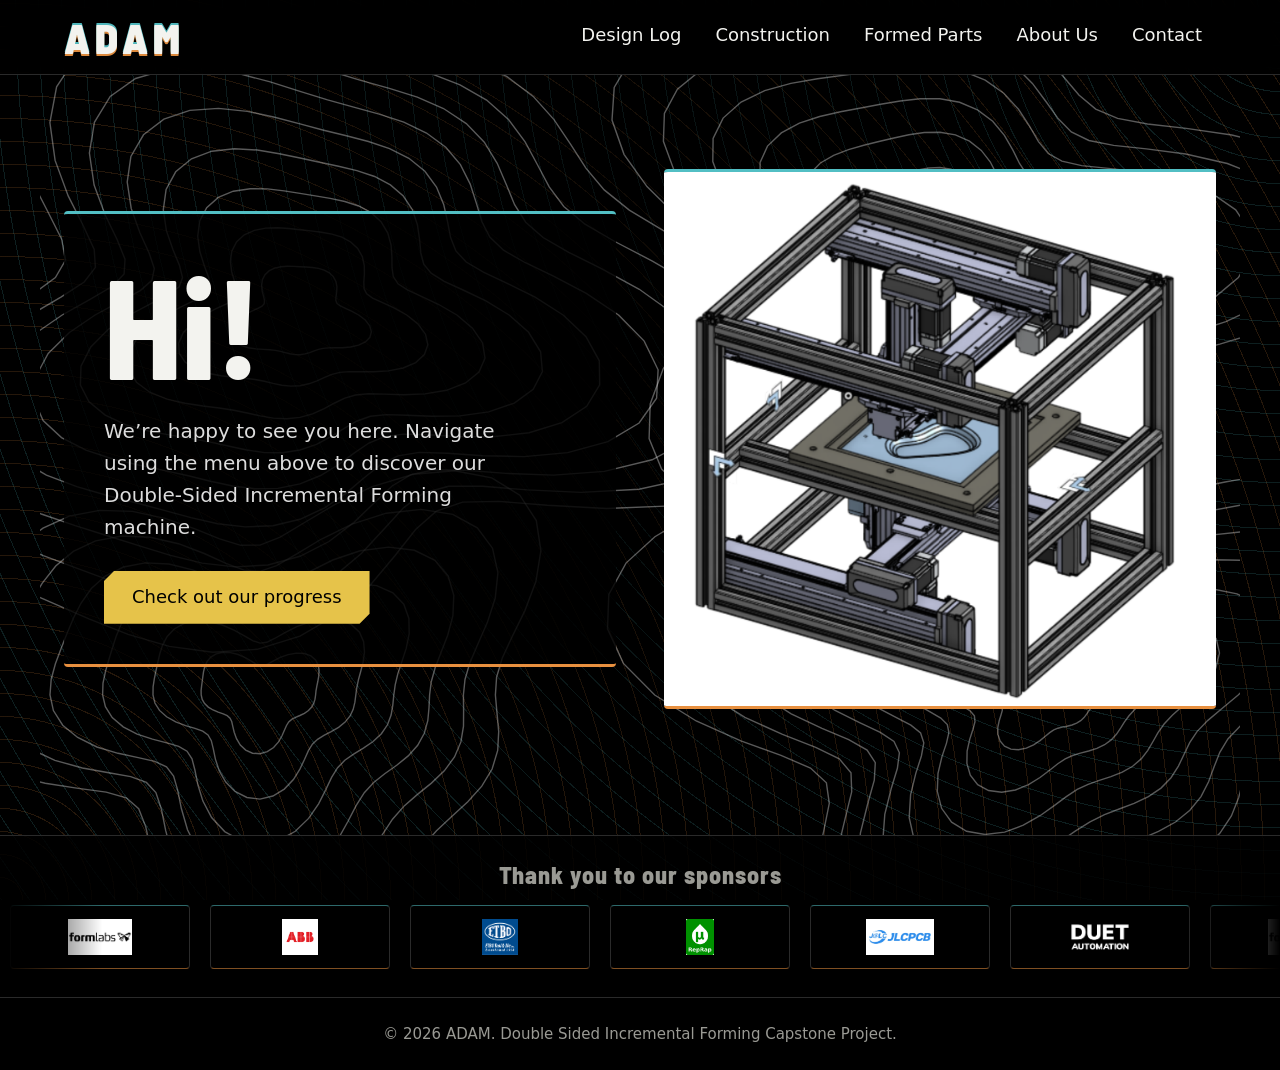
==== index.html @ c86e8278 "update" ====
<!DOCTYPE html>
<html lang="en">
<head>
<meta charset="utf-8">
<meta name="viewport" content="width=device-width, initial-scale=1, viewport-fit=cover">
<title>ADAM</title>
<link rel="preconnect" href="https://fonts.googleapis.com">
<link href="https://fonts.googleapis.com/css2?family=Barlow:wght@400;500&family=Barlow+Semi+Condensed:wght@600;700;800&display=swap" rel="stylesheet">
<link rel="stylesheet" href="css/style.css">
</head>
<body>
<header id="site-header"></header>
<main>
<section class="wrap home">
  <svg id="topo" aria-hidden="true" preserveAspectRatio="xMidYMid slice" viewBox="0 0 1200 800"></svg>
  <div class="hello">
    <h1>Hi!</h1>
    <p>We’re happy to see you here. Navigate using the menu above to discover our Double-Sided Incremental Forming machine.</p>
    <a class="btn" href="project.html">Check out our progress</a>
  </div>
  <div class="shot"><img src="images/machine.png" alt="Labeled diagram of the ADAM machine showing the X, Y and Z axes, toolhead, workpiece, material fixture and base"></div>
</section>
</main>
<div class="sponsors" id="sponsors"></div>
<footer id="site-footer"></footer>
<script src="js/data.js"></script>
<script src="js/main.js"></script>
</body>
</html>
---- css/style.css ----
/* ADAM site styles.
   Theme: double-sided incremental forming (DSIF). Two tools press a metal sheet
   from opposite sides, so the site uses two colors in pairs: teal for the tool
   above the sheet and orange for the tool below it. */
:root{
  --bg:#000; --ink:#f3f3ef; --mute:#9a9a94; --line:#2a2a2a;
  --z:#c47ad8; --y:#86cf6f; --tool:#e6c34a; --fix:#52bfc4; --x:#e8903f; --base:#c0463f; --work:#f3f3ef;
  --teal-rgb:82,191,196; --orange-rgb:232,144,63;
  --step:22px;                       /* spacing of the background rings (the tool's step-down) */
  --font-head:'Big Shoulders Display','Barlow Semi Condensed',Impact,sans-serif;
  --font-body:'IBM Plex Sans',system-ui,sans-serif;
  color-scheme:dark;
}
*{box-sizing:border-box}
html{scroll-behavior:smooth}

/* Background: rings from the top-right corner (teal tool) and the bottom-left
   corner (orange tool). Where they cross, they interfere like a formed sheet. */
body{margin:0;color:var(--ink);font:400 18px/1.6 var(--font-body);display:flex;flex-direction:column;min-height:100vh;
  background-color:var(--bg);
  background-image:
    radial-gradient(ellipse at 50% 40%,rgba(0,0,0,.8) 0,rgba(0,0,0,0) 65%),
    repeating-radial-gradient(circle at 100% 0,transparent 0 var(--step),rgba(var(--teal-rgb),.16) var(--step) calc(var(--step) + 1px)),
    repeating-radial-gradient(circle at 0 100%,transparent 0 var(--step),rgba(var(--orange-rgb),.16) var(--step) calc(var(--step) + 1px));
  background-attachment:fixed}
main{flex:1}
h1,h2,h3{font-family:var(--font-head);font-weight:800;line-height:1;margin:0}
a{color:inherit}
:focus-visible{outline:2px solid var(--tool);outline-offset:3px}

/* Header */
header{position:sticky;top:0;z-index:10;padding-top:env(safe-area-inset-top,0px);background:rgba(0,0,0,.88);backdrop-filter:blur(8px);border-bottom:1px solid var(--line)}
nav{max-width:1200px;margin:auto;padding:12px 24px;display:flex;align-items:center;justify-content:space-between;gap:16px}
.logo{font:900 42px var(--font-head);letter-spacing:.12em;text-decoration:none;
  text-shadow:0 -2px 0 rgba(var(--teal-rgb),.95),0 2px 0 rgba(var(--orange-rgb),.95)}
nav ul{display:flex;gap:6px;list-style:none;margin:0;padding:0;flex-wrap:wrap}
nav a.l{display:block;padding:6px 14px;text-decoration:none;border-bottom:3px solid transparent;transition:border-color .2s}
nav a.l:hover,nav a.l.on{border-color:var(--c)}

/* Layout */
.wrap{position:relative;max-width:1200px;margin:auto;padding:80px 24px}
h1.page{font-size:clamp(56px,8vw,104px);margin-bottom:20px;letter-spacing:.02em}
h1.page::after{content:"";display:block;width:96px;height:10px;margin-top:18px;border-top:3px solid var(--fix);border-bottom:3px solid var(--x)}
.lede{color:var(--mute);max-width:56ch;margin:0 0 48px}

/* Home */
.home{min-height:calc(100vh - 140px);display:grid;grid-template-columns:1fr 1fr;gap:48px;align-items:center;padding-top:48px}
#topo{position:absolute;inset:0;width:100%;height:100%;z-index:-1;pointer-events:none}
#topo path{fill:none;stroke:#fff;stroke-width:1.4;stroke-opacity:.35;stroke-dasharray:1;stroke-dashoffset:1;animation:draw 3.2s ease-out forwards}
@keyframes draw{to{stroke-dashoffset:0}}
.hello,.shot{border-top:3px solid var(--fix);border-bottom:3px solid var(--x);border-radius:4px}
.hello{background:rgba(0,0,0,.82);padding:40px}
.hello h1{font-size:clamp(88px,11vw,150px)}
.hello p{max-width:34ch;color:#ddd;margin:20px 0 28px;font-size:20px}
.btn{display:inline-block;background:var(--tool);color:#000;font-weight:500;padding:12px 28px;text-decoration:none;
  clip-path:polygon(10px 0,100% 0,100% calc(100% - 10px),calc(100% - 10px) 100%,0 100%,0 10px)}
.btn:hover{background:#fff}
.shot{background:#fff;overflow:hidden}
.shot img{display:block;width:100%;height:auto}

/* Project */
.parts{display:grid;grid-template-columns:minmax(0,1fr) minmax(0,1.2fr);gap:40px;align-items:start}
.plist{display:flex;flex-direction:column;border-top:1px solid var(--line)}
.plist button{all:unset;cursor:pointer;display:flex;align-items:center;gap:14px;padding:14px 4px;border-bottom:1px solid var(--line);font:800 28px var(--font-head);letter-spacing:.02em;transition:padding .2s}
.plist button:hover,.plist button[aria-selected=true]{padding-left:16px}
.plist button:focus-visible{outline:2px solid var(--tool)}
.plist button::before{content:"";width:14px;height:14px;border-radius:50%;background:var(--c)}
.plist button[aria-selected=true]{color:var(--c)}
.pdetail{border-left:4px solid var(--c);padding:8px 0 8px 28px;min-height:260px;background:rgba(0,0,0,.6)}
.pdetail h3{font-size:56px;color:var(--c);margin-bottom:12px}
.pdetail p{margin:0 0 16px;max-width:52ch}
.pdetail small{color:var(--mute)}

/* Design log: entries alternate teal and orange, like the two tools */
.log{list-style:none;margin:0;padding:0 0 0 28px;border-left:2px solid var(--line)}
.log li{--c:var(--fix);position:relative;padding:0 0 44px 32px}
.log li:nth-child(even){--c:var(--x)}
.log li::before{content:"";position:absolute;left:-39px;top:8px;width:16px;height:16px;border-radius:50%;background:#000;border:3px solid var(--c)}
.log time{color:var(--c);font-weight:500}
.log h3{font-size:38px;margin:2px 0 8px}
.log p{margin:0;max-width:60ch;color:#ccc}

/* About */
.team{display:grid;grid-template-columns:repeat(auto-fit,minmax(200px,1fr));gap:32px}
.person .ph{aspect-ratio:1;border-radius:50%;border:2px solid var(--c);display:grid;place-items:center;font:900 72px var(--font-head);color:var(--c);margin-bottom:16px;max-width:180px;overflow:hidden;background:rgba(0,0,0,.6)}
.person .ph img{width:100%;height:100%;object-fit:cover}
.person h3{font-size:34px}
.person p{margin:4px 0 0;color:var(--mute)}

/* Contact */
.mail{display:inline-block;font:900 clamp(34px,7vw,80px) var(--font-head);text-decoration:none;border-bottom:3px solid var(--fix);box-shadow:0 3px 0 var(--x)}
.mail:hover{color:var(--tool)}

/* Sponsor banner: scrolls sideways, pauses on hover/focus */
.sponsors{border-top:1px solid var(--line);padding:24px 0 28px;background:rgba(0,0,0,.85)}
.sponsors h2{font:800 24px var(--font-head);letter-spacing:.04em;color:var(--mute);text-align:center;margin-bottom:16px}
.marquee{overflow:hidden;-webkit-mask-image:linear-gradient(90deg,transparent,#000 8%,#000 92%,transparent);mask-image:linear-gradient(90deg,transparent,#000 8%,#000 92%,transparent)}
.track{display:flex;width:max-content;gap:20px;list-style:none;margin:0;padding:0 10px;animation:scroll var(--dur,30s) linear infinite}
.marquee:hover .track,.marquee:focus-within .track{animation-play-state:paused}
@keyframes scroll{to{transform:translateX(calc(-50% - 10px))}}
.track a{display:flex;align-items:center;justify-content:center;min-width:180px;height:64px;padding:0 24px;border:1px solid var(--line);border-top-color:rgba(var(--teal-rgb),.55);border-bottom-color:rgba(var(--orange-rgb),.55);border-radius:4px;text-decoration:none;font:800 26px var(--font-head);letter-spacing:.04em;color:var(--ink);transition:border-color .2s}
.track a:hover{border-top-color:var(--fix);border-bottom-color:var(--x)}
.track img{max-height:36px;max-width:140px;display:block}

footer{border-top:1px solid var(--line);padding:24px;text-align:center;color:var(--mute);font-size:15px;background:rgba(0,0,0,.85)}

@media(max-width:820px){
  .home,.parts{grid-template-columns:1fr}
  .hello{padding:28px}
  nav{flex-direction:column}
  .wrap{padding:56px 20px}
}
@media(prefers-reduced-motion:reduce){
  html{scroll-behavior:auto}
  #topo path{animation:none;stroke-dashoffset:0}
  .track{animation:none;flex-wrap:wrap;justify-content:center;width:auto}
  .track .dup{display:none}
  .marquee{-webkit-mask-image:none;mask-image:none}
}
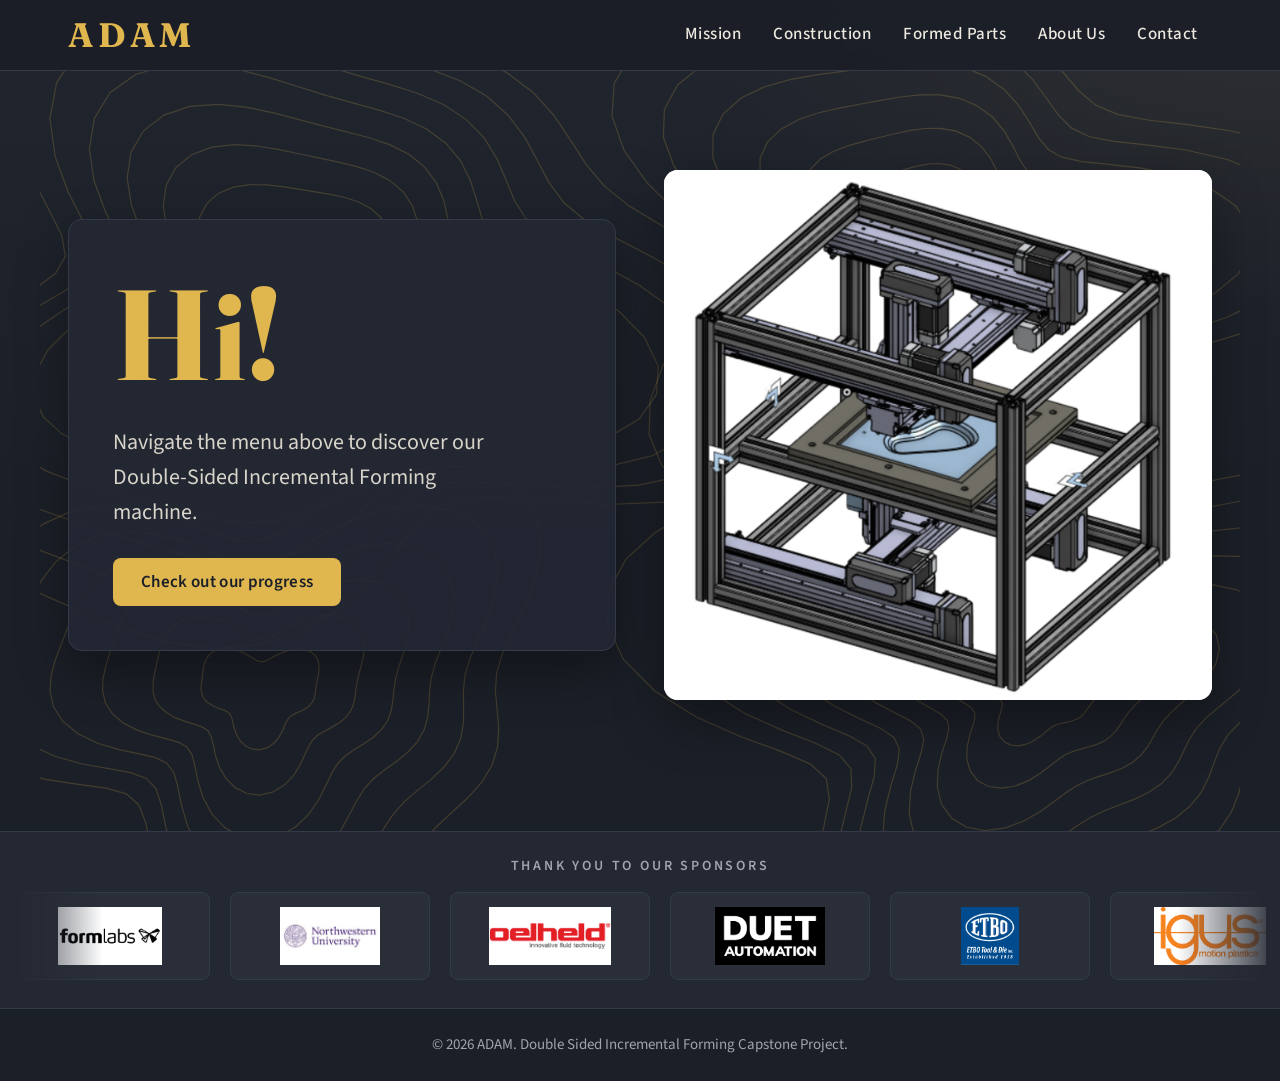
==== commit 11d816a1: "11/05 - Iterations to include content" ====
--- a/index.html
+++ b/index.html
@@ -5,8 +5,7 @@
 <meta name="viewport" content="width=device-width, initial-scale=1, viewport-fit=cover">
 <title>ADAM</title>
 <link rel="preconnect" href="https://fonts.googleapis.com">
-<link href="https://fonts.googleapis.com/css2?family=Barlow:wght@400;500&family=Barlow+Semi+Condensed:wght@600;700;800&display=swap" rel="stylesheet">
-<link rel="stylesheet" href="css/style.css">
+<link href="https://fonts.googleapis.com/css2?family=Fraunces:wght@500;600;700&family=Source+Sans+3:wght@400;500;600&display=swap" rel="stylesheet"><link rel="stylesheet" href="css/style.css">
 </head>
 <body>
 <header id="site-header"></header>
@@ -15,7 +14,7 @@
   <svg id="topo" aria-hidden="true" preserveAspectRatio="xMidYMid slice" viewBox="0 0 1200 800"></svg>
   <div class="hello">
     <h1>Hi!</h1>
-    <p>We’re happy to see you here. Navigate using the menu above to discover our Double-Sided Incremental Forming machine.</p>
+    <p>Navigate the menu above to discover our Double-Sided Incremental Forming machine.</p>
     <a class="btn" href="project.html">Check out our progress</a>
   </div>
   <div class="shot"><img src="images/machine.png" alt="Labeled diagram of the ADAM machine showing the X, Y and Z axes, toolhead, workpiece, material fixture and base"></div>
--- a/css/style.css
+++ b/css/style.css
@@ -1,114 +1,158 @@
-/* ADAM site styles.
-   Theme: double-sided incremental forming (DSIF). Two tools press a metal sheet
-   from opposite sides, so the site uses two colors in pairs: teal for the tool
-   above the sheet and orange for the tool below it. */
+/* ADAM site styles: dark slate theme.
+   A deep blue-grey (not black) with warm off-white text and a gold accent.
+   The accent colors keep their variable names, so data.js still works.
+   Fraunces gives headings a soft, classical touch; Source Sans 3 keeps body text clean. */
 :root{
-  --bg:#000; --ink:#f3f3ef; --mute:#9a9a94; --line:#2a2a2a;
-  --z:#c47ad8; --y:#86cf6f; --tool:#e6c34a; --fix:#52bfc4; --x:#e8903f; --base:#c0463f; --work:#f3f3ef;
-  --teal-rgb:82,191,196; --orange-rgb:232,144,63;
-  --step:22px;                       /* spacing of the background rings (the tool's step-down) */
-  --font-head:'Big Shoulders Display','Barlow Semi Condensed',Impact,sans-serif;
-  --font-body:'IBM Plex Sans',system-ui,sans-serif;
+  --bg:#1b1f27; --bg-rgb:27,31,39; --surface:#232833; --surface-rgb:35,40,51;
+  --ink:#ece8df; --mute:#a0a4ae; --line:#343a48;
+  --gold-rgb:224,182,79;
+  --z:#c08ad0; --y:#8fc276; --tool:#e0b64f; --fix:#6fa3e0; --x:#e08a5a; --base:#d9626b; --work:#ece8df;
+  --font-head:'Fraunces',Georgia,serif;
+  --font-body:'Source Sans 3',system-ui,sans-serif;
   color-scheme:dark;
 }
 *{box-sizing:border-box}
 html{scroll-behavior:smooth}
+::selection{background:rgba(var(--gold-rgb),.35)}
 
-/* Background: rings from the top-right corner (teal tool) and the bottom-left
-   corner (orange tool). Where they cross, they interfere like a formed sheet. */
-body{margin:0;color:var(--ink);font:400 18px/1.6 var(--font-body);display:flex;flex-direction:column;min-height:100vh;
+/* Background: slate with a soft warm glow in the top corner */
+body{margin:0;color:var(--ink);font:400 19px/1.6 var(--font-body);display:flex;flex-direction:column;min-height:100vh;
   background-color:var(--bg);
   background-image:
-    radial-gradient(ellipse at 50% 40%,rgba(0,0,0,.8) 0,rgba(0,0,0,0) 65%),
-    repeating-radial-gradient(circle at 100% 0,transparent 0 var(--step),rgba(var(--teal-rgb),.16) var(--step) calc(var(--step) + 1px)),
-    repeating-radial-gradient(circle at 0 100%,transparent 0 var(--step),rgba(var(--orange-rgb),.16) var(--step) calc(var(--step) + 1px));
+    radial-gradient(ellipse 70% 50% at 100% 0,rgba(var(--gold-rgb),.07),transparent 70%),
+    linear-gradient(180deg,#20252e 0,var(--bg) 60%);
   background-attachment:fixed}
 main{flex:1}
-h1,h2,h3{font-family:var(--font-head);font-weight:800;line-height:1;margin:0}
+h1,h2,h3{font-family:var(--font-head);font-weight:600;line-height:1.1;margin:0}
 a{color:inherit}
 :focus-visible{outline:2px solid var(--tool);outline-offset:3px}
 
 /* Header */
-header{position:sticky;top:0;z-index:10;padding-top:env(safe-area-inset-top,0px);background:rgba(0,0,0,.88);backdrop-filter:blur(8px);border-bottom:1px solid var(--line)}
-nav{max-width:1200px;margin:auto;padding:12px 24px;display:flex;align-items:center;justify-content:space-between;gap:16px}
-.logo{font:900 42px var(--font-head);letter-spacing:.12em;text-decoration:none;
-  text-shadow:0 -2px 0 rgba(var(--teal-rgb),.95),0 2px 0 rgba(var(--orange-rgb),.95)}
-nav ul{display:flex;gap:6px;list-style:none;margin:0;padding:0;flex-wrap:wrap}
-nav a.l{display:block;padding:6px 14px;text-decoration:none;border-bottom:3px solid transparent;transition:border-color .2s}
-nav a.l:hover,nav a.l.on{border-color:var(--c)}
+header{position:sticky;top:0;z-index:10;padding-top:env(safe-area-inset-top,0px);background:rgba(var(--bg-rgb),.9);backdrop-filter:blur(8px);border-bottom:1px solid var(--line)}
+nav{max-width:1200px;margin:auto;padding:14px 28px;display:flex;align-items:center;justify-content:space-between;gap:16px}
+.logo{font:700 34px var(--font-head);letter-spacing:.14em;text-decoration:none;color:var(--tool)}
+nav ul{display:flex;gap:4px;list-style:none;margin:0;padding:0;flex-wrap:wrap}
+nav a.l{display:block;padding:6px 14px;text-decoration:none;font:500 17px var(--font-body);letter-spacing:.03em;border-bottom:2px solid transparent;transition:color .2s,border-color .2s}
+nav a.l:hover,nav a.l.on{color:var(--c);border-color:var(--c)}
 
 /* Layout */
-.wrap{position:relative;max-width:1200px;margin:auto;padding:80px 24px}
-h1.page{font-size:clamp(56px,8vw,104px);margin-bottom:20px;letter-spacing:.02em}
-h1.page::after{content:"";display:block;width:96px;height:10px;margin-top:18px;border-top:3px solid var(--fix);border-bottom:3px solid var(--x)}
-.lede{color:var(--mute);max-width:56ch;margin:0 0 48px}
+.wrap{position:relative;max-width:1200px;margin:auto;padding:80px 28px}
+h1.page{font-size:clamp(40px,6vw,72px);margin-bottom:20px}
+h1.page::after{content:"";display:block;width:64px;height:3px;margin-top:18px;background:var(--tool);border-radius:2px}
+.lede{color:var(--mute);font-size:21px;max-width:56ch;margin:0 0 48px}
 
 /* Home */
 .home{min-height:calc(100vh - 140px);display:grid;grid-template-columns:1fr 1fr;gap:48px;align-items:center;padding-top:48px}
 #topo{position:absolute;inset:0;width:100%;height:100%;z-index:-1;pointer-events:none}
-#topo path{fill:none;stroke:#fff;stroke-width:1.4;stroke-opacity:.35;stroke-dasharray:1;stroke-dashoffset:1;animation:draw 3.2s ease-out forwards}
+#topo path{fill:none;stroke:var(--tool);stroke-width:1.2;stroke-opacity:.2;stroke-dasharray:1;stroke-dashoffset:1;animation:draw 3.2s ease-out forwards}
 @keyframes draw{to{stroke-dashoffset:0}}
-.hello,.shot{border-top:3px solid var(--fix);border-bottom:3px solid var(--x);border-radius:4px}
-.hello{background:rgba(0,0,0,.82);padding:40px}
-.hello h1{font-size:clamp(88px,11vw,150px)}
-.hello p{max-width:34ch;color:#ddd;margin:20px 0 28px;font-size:20px}
-.btn{display:inline-block;background:var(--tool);color:#000;font-weight:500;padding:12px 28px;text-decoration:none;
-  clip-path:polygon(10px 0,100% 0,100% calc(100% - 10px),calc(100% - 10px) 100%,0 100%,0 10px)}
-.btn:hover{background:#fff}
+.hello,.shot{border-radius:14px;box-shadow:0 20px 50px rgba(0,0,0,.35)}
+.hello{background:rgba(var(--surface-rgb),.92);border:1px solid var(--line);padding:44px}
+.hello h1{font-size:clamp(80px,10vw,136px);color:var(--tool);font-weight:700}
+.hello p{max-width:34ch;color:#d8d4ca;margin:20px 0 28px;font-size:22px}
+.btn{display:inline-block;background:var(--tool);color:#1b1f27;font:600 17px var(--font-body);letter-spacing:.02em;padding:12px 28px;text-decoration:none;border-radius:8px;transition:background .2s,transform .2s}
+.btn:hover{background:#f2cd70;transform:translateY(-1px)}
 .shot{background:#fff;overflow:hidden}
 .shot img{display:block;width:100%;height:auto}
 
 /* Project */
 .parts{display:grid;grid-template-columns:minmax(0,1fr) minmax(0,1.2fr);gap:40px;align-items:start}
 .plist{display:flex;flex-direction:column;border-top:1px solid var(--line)}
-.plist button{all:unset;cursor:pointer;display:flex;align-items:center;gap:14px;padding:14px 4px;border-bottom:1px solid var(--line);font:800 28px var(--font-head);letter-spacing:.02em;transition:padding .2s}
+.plist button{all:unset;cursor:pointer;display:flex;align-items:center;gap:14px;padding:14px 4px;border-bottom:1px solid var(--line);font:600 24px var(--font-head);color:var(--c);transition:padding .2s}
 .plist button:hover,.plist button[aria-selected=true]{padding-left:16px}
 .plist button:focus-visible{outline:2px solid var(--tool)}
-.plist button::before{content:"";width:14px;height:14px;border-radius:50%;background:var(--c)}
-.plist button[aria-selected=true]{color:var(--c)}
-.pdetail{border-left:4px solid var(--c);padding:8px 0 8px 28px;min-height:260px;background:rgba(0,0,0,.6)}
-.pdetail h3{font-size:56px;color:var(--c);margin-bottom:12px}
+.plist button::before{content:"";width:12px;height:12px;border-radius:50%;background:var(--c);flex:none}
+.plist button.has-img::before{display:none}
+.plist img{width:64px;height:64px;object-fit:cover;border-radius:8px;flex:none;border:2px solid var(--c)}
+.pdetail{border-left:3px solid var(--c);padding:12px 24px 12px 28px;min-height:260px;background:rgba(var(--surface-rgb),.7);border-radius:0 10px 10px 0}
+.pdetail h3{font-size:42px;color:var(--c);margin-bottom:12px}
 .pdetail p{margin:0 0 16px;max-width:52ch}
-.pdetail small{color:var(--mute)}
+.pdetail small{color:var(--mute);font-size:16px}
+.pdetail img{display:block;width:100%;max-width:520px;height:auto;border-radius:8px;border:1px solid var(--line);margin:0 0 16px}
+.pdetail h4{margin:24px 0 8px;font:600 14px var(--font-body);letter-spacing:.12em;text-transform:uppercase;color:var(--tool)}
+.pdetail ul{margin:0 0 16px;padding-left:20px;max-width:52ch}
+.pdetail li{margin-bottom:6px}
+.pdetail li::marker{color:var(--tool)}
+.pdetail figure{margin:0 0 20px}
+.pdetail figure img{margin:0 0 8px}
+.pdetail figcaption{color:var(--mute);font-size:15px}
+.pgallery{display:grid;grid-template-columns:repeat(auto-fit,minmax(220px,1fr));gap:12px;margin:0 0 16px}
+.pgallery img{margin:0;aspect-ratio:4/3;object-fit:cover}
 
-/* Design log: entries alternate teal and orange, like the two tools */
+/* Mission (Project page) */
+h2.sub{font-size:clamp(32px,4.5vw,48px);margin:0 0 24px}
+.mission{margin-bottom:96px}
+.mission-statement{font:500 clamp(26px,3.4vw,40px)/1.25 var(--font-head);max-width:36ch;margin:0 0 40px}
+.mission-grid{display:grid;grid-template-columns:repeat(auto-fit,minmax(260px,1fr));gap:24px}
+.mcard{background:var(--surface);border:1px solid var(--line);border-top:3px solid var(--fix);padding:24px 24px 28px;border-radius:10px}
+.mcard:nth-child(even){border-top-color:var(--x)}
+.mcard h3{font-size:24px;margin-bottom:12px}
+.mcard p{margin:0;color:#d8d4ca}
+.mcard ul{margin:0;padding-left:20px;color:#d8d4ca}
+.mcard li{margin-bottom:6px}
+.mcard li::marker{color:var(--tool)}
+
+/* Presentations */
+.btn-row{margin:0 0 56px}
+.back{display:inline-block;margin-bottom:20px;font:500 16px var(--font-body);text-decoration:none;color:var(--mute)}
+.back:hover{color:var(--tool)}
+.pres{display:grid;grid-template-columns:minmax(0,320px) minmax(0,1fr);gap:32px;align-items:start}
+.pres-list{list-style:none;margin:0;padding:0;border-top:1px solid var(--line)}
+.pres-list button{all:unset;box-sizing:border-box;display:block;width:100%;cursor:pointer;padding:14px 8px;border-bottom:1px solid var(--line);transition:padding .2s}
+.pres-list button:hover,.pres-list button[aria-pressed=true]{padding-left:18px}
+.pres-list button[aria-pressed=true]{background:var(--surface);box-shadow:inset 3px 0 0 var(--tool)}
+.pres-list button:focus-visible{outline:2px solid var(--tool)}
+.pres-list strong{display:block;font:600 21px var(--font-head)}
+.pres-list span{color:var(--x);font:600 13px var(--font-body);letter-spacing:.12em;text-transform:uppercase}
+.pres-list small{display:block;color:var(--mute);font-size:16px;margin-top:4px}
+.pres-view{min-height:300px;border:1px solid var(--line);border-radius:10px;background:var(--surface);padding:16px}
+.pres-empty{color:var(--mute);margin:0;padding:40px 16px;text-align:center}
+.pres-bar{display:flex;justify-content:space-between;align-items:center;gap:12px;flex-wrap:wrap;margin-bottom:12px}
+.pres-bar h3{font-size:26px}
+.pres-view iframe{display:block;width:100%;height:75vh;border:1px solid var(--line);border-radius:6px;background:#fff}
+
+/* Animation / video */
+.anim{display:block;width:100%;max-width:760px;height:auto;margin:0 0 32px;border:1px solid var(--line);border-radius:10px;background:#000}
+
+/* Design log: entries alternate blue and orange */
 .log{list-style:none;margin:0;padding:0 0 0 28px;border-left:2px solid var(--line)}
 .log li{--c:var(--fix);position:relative;padding:0 0 44px 32px}
 .log li:nth-child(even){--c:var(--x)}
-.log li::before{content:"";position:absolute;left:-39px;top:8px;width:16px;height:16px;border-radius:50%;background:#000;border:3px solid var(--c)}
-.log time{color:var(--c);font-weight:500}
-.log h3{font-size:38px;margin:2px 0 8px}
-.log p{margin:0;max-width:60ch;color:#ccc}
+.log li::before{content:"";position:absolute;left:-39px;top:8px;width:16px;height:16px;border-radius:50%;background:var(--bg);border:3px solid var(--c)}
+.log time{color:var(--c);font:600 14px var(--font-body);letter-spacing:.12em;text-transform:uppercase}
+.log h3{font-size:28px;margin:4px 0 8px}
+.log p{margin:0;max-width:60ch;color:#d8d4ca}
 
 /* About */
 .team{display:grid;grid-template-columns:repeat(auto-fit,minmax(200px,1fr));gap:32px}
-.person .ph{aspect-ratio:1;border-radius:50%;border:2px solid var(--c);display:grid;place-items:center;font:900 72px var(--font-head);color:var(--c);margin-bottom:16px;max-width:180px;overflow:hidden;background:rgba(0,0,0,.6)}
+.person .ph{aspect-ratio:1;border-radius:50%;border:2px solid var(--c);display:grid;place-items:center;font:700 64px var(--font-head);color:var(--c);margin-bottom:16px;max-width:180px;overflow:hidden;background:var(--surface)}
 .person .ph img{width:100%;height:100%;object-fit:cover}
-.person h3{font-size:34px}
+.person h3{font-size:26px}
 .person p{margin:4px 0 0;color:var(--mute)}
 
 /* Contact */
-.mail{display:inline-block;font:900 clamp(34px,7vw,80px) var(--font-head);text-decoration:none;border-bottom:3px solid var(--fix);box-shadow:0 3px 0 var(--x)}
-.mail:hover{color:var(--tool)}
+.mail{display:inline-block;font:600 clamp(26px,5vw,56px) var(--font-head);text-decoration:none;color:var(--tool);border-bottom:3px solid var(--tool);transition:color .2s,border-color .2s}
+.mail:hover{color:var(--ink);border-color:var(--ink)}
 
 /* Sponsor banner: scrolls sideways, pauses on hover/focus */
-.sponsors{border-top:1px solid var(--line);padding:24px 0 28px;background:rgba(0,0,0,.85)}
-.sponsors h2{font:800 24px var(--font-head);letter-spacing:.04em;color:var(--mute);text-align:center;margin-bottom:16px}
+.sponsors{border-top:1px solid var(--line);padding:24px 0 28px;background:var(--surface)}
+.sponsors h2{font:600 14px var(--font-body);letter-spacing:.2em;text-transform:uppercase;color:var(--mute);text-align:center;margin-bottom:16px}
 .marquee{overflow:hidden;-webkit-mask-image:linear-gradient(90deg,transparent,#000 8%,#000 92%,transparent);mask-image:linear-gradient(90deg,transparent,#000 8%,#000 92%,transparent)}
 .track{display:flex;width:max-content;gap:20px;list-style:none;margin:0;padding:0 10px;animation:scroll var(--dur,30s) linear infinite}
 .marquee:hover .track,.marquee:focus-within .track{animation-play-state:paused}
 @keyframes scroll{to{transform:translateX(calc(-50% - 10px))}}
-.track a{display:flex;align-items:center;justify-content:center;min-width:180px;height:64px;padding:0 24px;border:1px solid var(--line);border-top-color:rgba(var(--teal-rgb),.55);border-bottom-color:rgba(var(--orange-rgb),.55);border-radius:4px;text-decoration:none;font:800 26px var(--font-head);letter-spacing:.04em;color:var(--ink);transition:border-color .2s}
-.track a:hover{border-top-color:var(--fix);border-bottom-color:var(--x)}
-.track img{max-height:36px;max-width:140px;display:block}
+.track a{flex:none;display:flex;align-items:center;justify-content:center;width:200px;height:88px;padding:14px 20px;border:1px solid var(--line);background:rgba(255,255,255,.03);border-radius:8px;text-decoration:none;font:600 18px/1.1 var(--font-head);text-align:center;color:var(--ink);transition:border-color .2s,color .2s}
+.track a:hover{border-color:var(--tool);color:var(--tool)}
+.track img{width:100%;height:100%;object-fit:contain;display:block}
 
-footer{border-top:1px solid var(--line);padding:24px;text-align:center;color:var(--mute);font-size:15px;background:rgba(0,0,0,.85)}
+footer{border-top:1px solid var(--line);padding:24px;text-align:center;color:var(--mute);font-size:15px;background:var(--bg)}
 
 @media(max-width:820px){
-  .home,.parts{grid-template-columns:1fr}
+  .home,.parts,.pres{grid-template-columns:1fr}
   .hello{padding:28px}
   nav{flex-direction:column}
-  .wrap{padding:56px 20px}
+  .wrap{padding:56px 22px}
+  .pres-view iframe{height:65vh}
 }
 @media(prefers-reduced-motion:reduce){
   html{scroll-behavior:auto}
@@ -117,3 +161,11 @@
   .track .dup{display:none}
   .marquee{-webkit-mask-image:none;mask-image:none}
 }
+/* Embedded PDFs */
+.pdf{margin:0 0 16px}
+.pdf-btn{cursor:pointer;background:var(--tool);color:#1b1f27;font:600 16px var(--font-body);padding:10px 20px;border:0;border-radius:8px;transition:background .2s}
+.pdf-btn:hover{background:#f2cd70}
+.pdf-btn:focus-visible{outline:2px solid var(--ink);outline-offset:3px}
+.pdf-open{margin-left:12px;color:var(--mute);font-size:16px}
+.pdf-open:hover{color:var(--tool)}
+.pdf-frame{display:block;width:100%;height:70vh;border:1px solid var(--line);border-radius:6px;background:#fff;margin-bottom:10px}
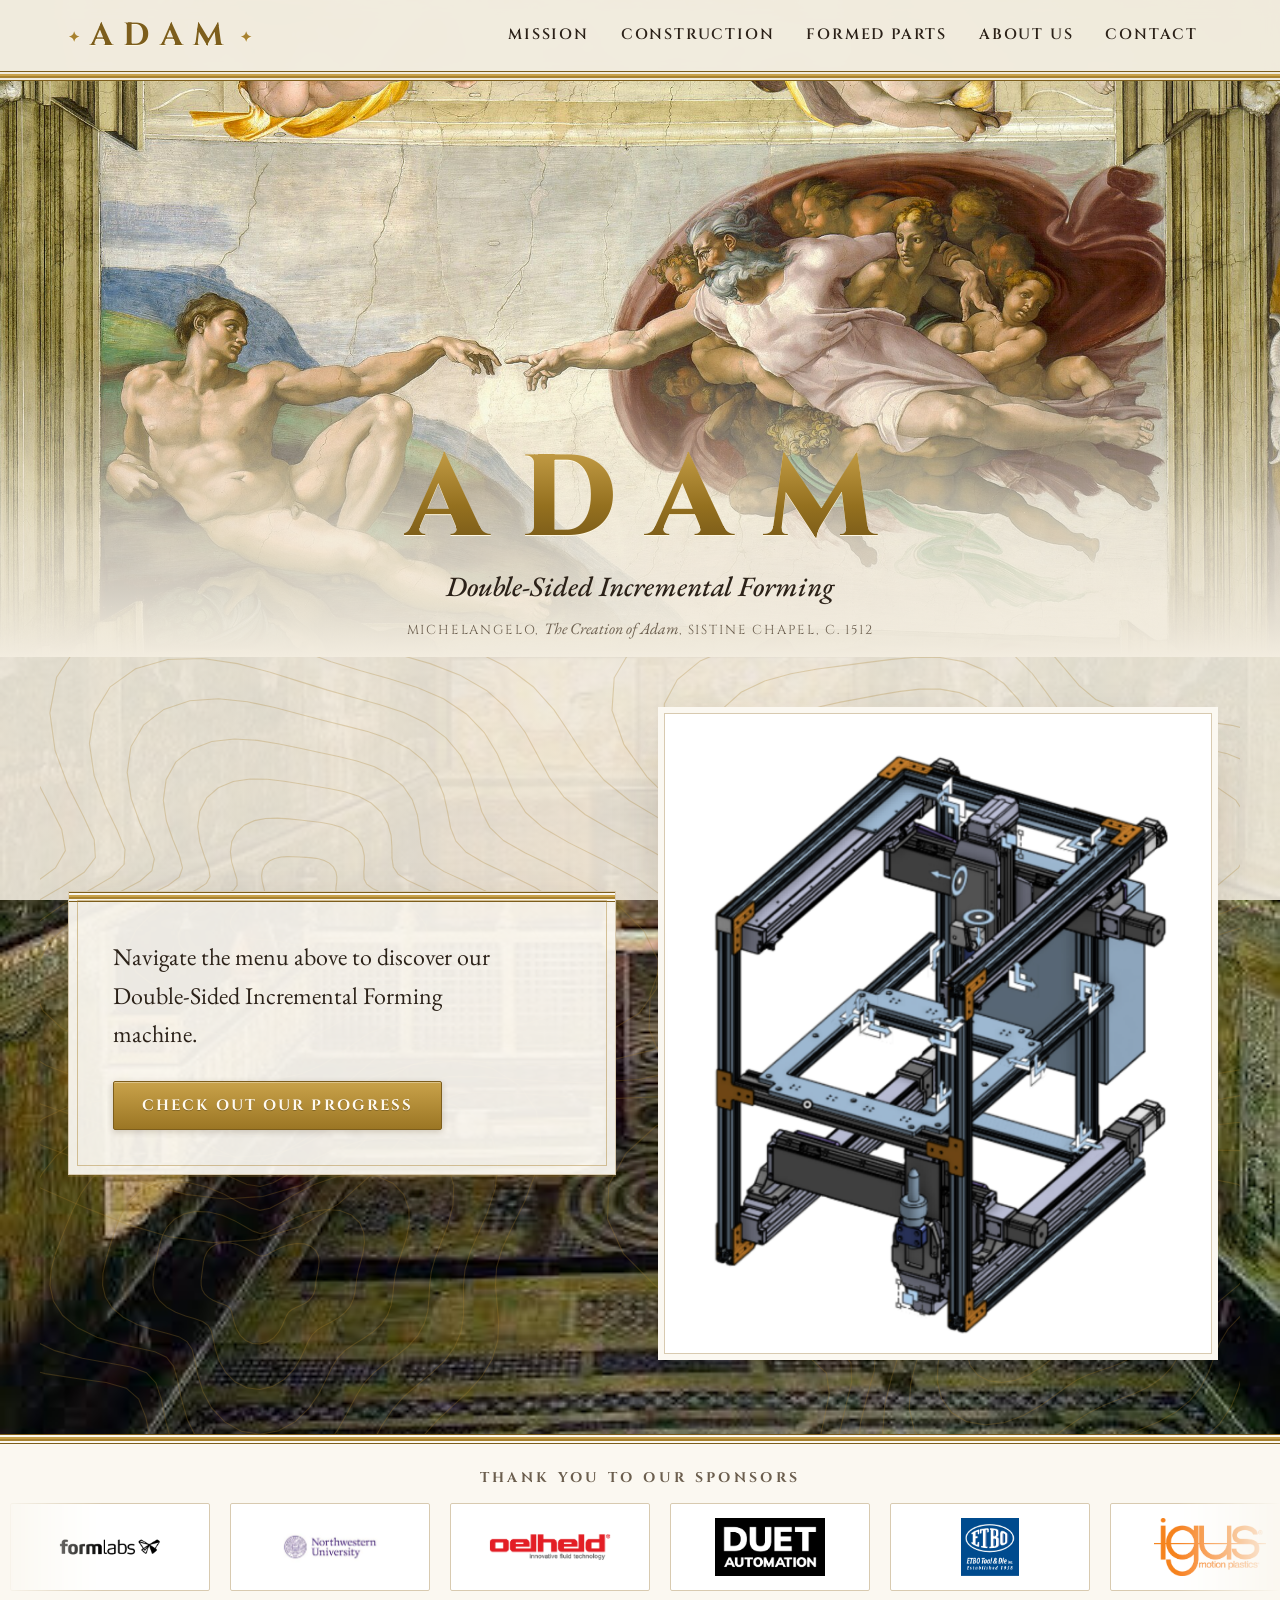
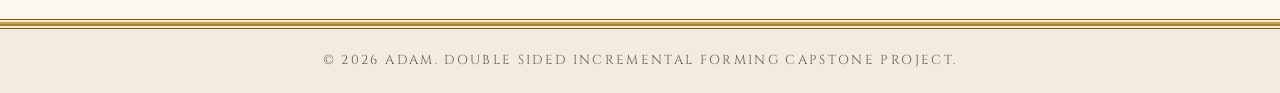
==== commit b4b764b3: "Renaissance theme inspired by The Creation of Adam Restyle the site with fresco colors, gilded borde" ====
--- a/index.html
+++ b/index.html
@@ -10,10 +10,14 @@
 <body>
 <header id="site-header"></header>
 <main>
+<section class="fresco" aria-label="Banner: Michelangelo's The Creation of Adam, the hands of God and Adam reaching toward each other">
+  <p class="fresco-name">ADAM</p>
+  <p class="fresco-sub">Double-Sided Incremental Forming</p>
+  <p class="fresco-credit">Michelangelo, <i>The Creation of Adam</i>, Sistine Chapel, c. 1512</p>
+</section>
 <section class="wrap home">
   <svg id="topo" aria-hidden="true" preserveAspectRatio="xMidYMid slice" viewBox="0 0 1200 800"></svg>
   <div class="hello">
-    <h1>Hi!</h1>
     <p>Navigate the menu above to discover our Double-Sided Incremental Forming machine.</p>
     <a class="btn" href="project.html">Check out our progress</a>
   </div>
--- a/css/style.css
+++ b/css/style.css
@@ -1,156 +1,198 @@
-/* ADAM site styles: dark slate theme.
-   A deep blue-grey (not black) with warm off-white text and a gold accent.
+/* ADAM site styles: Italian Renaissance theme.
+   The machine is named after Michelangelo's "Creation of Adam" on the Sistine Chapel ceiling,
+   so the site borrows from it: fresco plaster, gilded frame mouldings, printer's fleurons,
+   and the painting's own pigments (sky blue, God's red mantle, the green sash, ochre, gold).
    The accent colors keep their variable names, so data.js still works.
-   Fraunces gives headings a soft, classical touch; Source Sans 3 keeps body text clean. */
+   Fonts load here so every page gets them, whatever its <link> tags say.
+   Cinzel is modelled on Roman capitals, which Renaissance letterers revived;
+   EB Garamond is a Renaissance book face. */
+@import url('https://fonts.googleapis.com/css2?family=Cinzel:wght@500;600;700;800&family=EB+Garamond:ital,wght@0,400;0,500;0,600;1,400&display=swap');
+
 :root{
-  --bg:#1b1f27; --bg-rgb:27,31,39; --surface:#232833; --surface-rgb:35,40,51;
-  --ink:#ece8df; --mute:#a0a4ae; --line:#343a48;
-  --gold-rgb:224,182,79;
-  --z:#c08ad0; --y:#8fc276; --tool:#e0b64f; --fix:#6fa3e0; --x:#e08a5a; --base:#d9626b; --work:#ece8df;
-  --font-head:'Fraunces',Georgia,serif;
-  --font-body:'Source Sans 3',system-ui,sans-serif;
-  color-scheme:dark;
+  --bg:#f2ecdf; --bg-rgb:242,236,223; --surface:#fbf8f1; --surface-rgb:251,248,241;
+  --ink:#2b2118; --mute:#6b5e4e; --line:#d8cab0;
+  --gold:#a8822f; --gold-deep:#7d5e1c; --gold-rgb:168,130,47;
+  /* Fresco pigments: mantle purple, sash green, ochre, sky, flesh/terracotta, mantle red */
+  --z:#6a4570; --y:#3f7563; --tool:#94701f; --fix:#3a5f8c; --x:#b0532c; --base:#8a3236; --work:#2b2118;
+  --font-head:'Cinzel','Trajan Pro',Georgia,serif;
+  --font-body:'EB Garamond',Garamond,Georgia,serif;
+  /* Gilded frame moulding: thin dark line, broad gold, thin dark line */
+  --moulding:linear-gradient(180deg,var(--gold-deep) 0 1px,transparent 1px 3px,#c9a24a 3px 5px,var(--gold) 5px 7px,transparent 7px 9px,var(--gold-deep) 9px 10px);
+  color-scheme:light;
 }
 *{box-sizing:border-box}
 html{scroll-behavior:smooth}
-::selection{background:rgba(var(--gold-rgb),.35)}
-
-/* Background: slate with a soft warm glow in the top corner */
-body{margin:0;color:var(--ink);font:400 19px/1.6 var(--font-body);display:flex;flex-direction:column;min-height:100vh;
+::selection{background:rgba(var(--gold-rgb),.3)}
+
+/* Background: the Sistine Chapel, washed back to plaster so text stays readable,
+   with a warm "divine light" glow in the top corner */
+body{margin:0;color:var(--ink);font:400 20px/1.6 var(--font-body);display:flex;flex-direction:column;min-height:100vh;
   background-color:var(--bg);
   background-image:
-    radial-gradient(ellipse 70% 50% at 100% 0,rgba(var(--gold-rgb),.07),transparent 70%),
-    linear-gradient(180deg,#20252e 0,var(--bg) 60%);
+    radial-gradient(ellipse 60% 45% at 100% 0,rgba(var(--gold-rgb),.16),transparent 70%),
+    linear-gradient(rgba(var(--bg-rgb),.9),rgba(var(--bg-rgb),.9)),
+    url("../images/sistine_chapel.jpg");
+  background-repeat:no-repeat;background-size:100% 100%,100% 100%,cover;background-position:center,center,center 30%;
   background-attachment:fixed}
 main{flex:1}
-h1,h2,h3{font-family:var(--font-head);font-weight:600;line-height:1.1;margin:0}
+h1,h2,h3{font-family:var(--font-head);font-weight:600;line-height:1.15;margin:0;letter-spacing:.04em}
 a{color:inherit}
-:focus-visible{outline:2px solid var(--tool);outline-offset:3px}
+:focus-visible{outline:2px solid var(--gold);outline-offset:3px}
+
+/* Gilded moulding used on header, footer, sponsors and the home card */
+header::after,.sponsors::before,footer::before,.hello::before{content:"";display:block;height:10px;background:var(--moulding)}
 
 /* Header */
-header{position:sticky;top:0;z-index:10;padding-top:env(safe-area-inset-top,0px);background:rgba(var(--bg-rgb),.9);backdrop-filter:blur(8px);border-bottom:1px solid var(--line)}
+header{position:sticky;top:0;z-index:10;padding-top:env(safe-area-inset-top,0px);background:rgba(var(--bg-rgb),.94);backdrop-filter:blur(8px)}
 nav{max-width:1200px;margin:auto;padding:14px 28px;display:flex;align-items:center;justify-content:space-between;gap:16px}
-.logo{font:700 34px var(--font-head);letter-spacing:.14em;text-decoration:none;color:var(--tool)}
+.logo{font:700 32px var(--font-head);letter-spacing:.32em;text-decoration:none;color:var(--gold-deep);
+  text-shadow:0 1px 0 #fff8e4}
+.logo::before,.logo::after{content:"\2726";font-size:.45em;vertical-align:middle;color:var(--gold);letter-spacing:0;margin:0 .7em}
+.logo::before{margin-left:0}
+.logo::after{margin-left:.38em}
 nav ul{display:flex;gap:4px;list-style:none;margin:0;padding:0;flex-wrap:wrap}
-nav a.l{display:block;padding:6px 14px;text-decoration:none;font:500 17px var(--font-body);letter-spacing:.03em;border-bottom:2px solid transparent;transition:color .2s,border-color .2s}
+nav a.l{display:block;padding:6px 14px;text-decoration:none;font:600 15px var(--font-head);letter-spacing:.12em;text-transform:uppercase;border-bottom:2px solid transparent;transition:color .2s,border-color .2s}
 nav a.l:hover,nav a.l.on{color:var(--c);border-color:var(--c)}
 
 /* Layout */
 .wrap{position:relative;max-width:1200px;margin:auto;padding:80px 28px}
-h1.page{font-size:clamp(40px,6vw,72px);margin-bottom:20px}
-h1.page::after{content:"";display:block;width:64px;height:3px;margin-top:18px;background:var(--tool);border-radius:2px}
-.lede{color:var(--mute);font-size:21px;max-width:56ch;margin:0 0 48px}
-
+h1.page{font-size:clamp(40px,6vw,72px);margin-bottom:20px;color:var(--ink)}
+/* Printer's fleuron followed by a gold rule */
+h1.page::after{content:"\2766";display:block;margin-top:14px;padding-right:180px;width:max-content;font:400 30px/1 var(--font-body);color:var(--gold);
+  background:linear-gradient(var(--gold),var(--gold)) no-repeat right 4px center/164px 1px}
+.lede{color:var(--mute);font-size:23px;font-style:italic;max-width:56ch;margin:0 0 48px}
+
+/* Home banner: The Creation of Adam, framed on the two hands */
+.fresco{position:relative;padding:0 20px;height:min(64vh,620px);min-height:340px;display:flex;flex-direction:column;justify-content:flex-end;align-items:center;text-align:center;
+  background:url("../images/Creation_of_adam.jpg") 39% 45%/cover no-repeat;box-shadow:inset 0 -1px 0 var(--line)}
+.fresco::before{content:"";position:absolute;inset:0;background:linear-gradient(180deg,transparent 45%,rgba(var(--bg-rgb),.75) 78%,var(--bg) 100%)}
+.fresco>*{position:relative;max-width:100%}
+.fresco-name{margin:0;font:800 clamp(56px,9vw,120px)/1 var(--font-head);letter-spacing:.3em;margin-right:-.3em;
+  background:linear-gradient(180deg,#c9a24a 0,#94701f 55%,#6f5216 100%);-webkit-background-clip:text;background-clip:text;-webkit-text-fill-color:transparent;
+  filter:drop-shadow(0 1px 0 #fff8e4)}
+.fresco-sub{margin:10px 0 0;font:italic 500 clamp(20px,2.4vw,28px) var(--font-body);color:var(--ink)}
+.fresco-credit{margin:14px 0 18px;font:400 13px var(--font-head);letter-spacing:.14em;text-transform:uppercase;color:var(--mute)}
+.fresco-credit i{text-transform:none;font:italic 400 16px var(--font-body);letter-spacing:0}
+.fresco+.home{min-height:0;padding-top:56px}
 /* Home */
 .home{min-height:calc(100vh - 140px);display:grid;grid-template-columns:1fr 1fr;gap:48px;align-items:center;padding-top:48px}
 #topo{position:absolute;inset:0;width:100%;height:100%;z-index:-1;pointer-events:none}
-#topo path{fill:none;stroke:var(--tool);stroke-width:1.2;stroke-opacity:.2;stroke-dasharray:1;stroke-dashoffset:1;animation:draw 3.2s ease-out forwards}
+#topo path{fill:none;stroke:var(--gold);stroke-width:1.1;stroke-opacity:.28;stroke-dasharray:1;stroke-dashoffset:1;animation:draw 3.2s ease-out forwards}
 @keyframes draw{to{stroke-dashoffset:0}}
-.hello,.shot{border-radius:14px;box-shadow:0 20px 50px rgba(0,0,0,.35)}
-.hello{background:rgba(var(--surface-rgb),.92);border:1px solid var(--line);padding:44px}
-.hello h1{font-size:clamp(80px,10vw,136px);color:var(--tool);font-weight:700}
-.hello p{max-width:34ch;color:#d8d4ca;margin:20px 0 28px;font-size:22px}
-.btn{display:inline-block;background:var(--tool);color:#1b1f27;font:600 17px var(--font-body);letter-spacing:.02em;padding:12px 28px;text-decoration:none;border-radius:8px;transition:background .2s,transform .2s}
-.btn:hover{background:#f2cd70;transform:translateY(-1px)}
-.shot{background:#fff;overflow:hidden}
+.hello,.shot{box-shadow:0 2px 0 rgba(var(--gold-rgb),.25),0 24px 50px rgba(60,40,10,.18)}
+/* Hero card styled like a carved stone tablet */
+.hello{position:relative;background:rgba(var(--surface-rgb),.94);border:1px solid var(--line);outline:1px solid rgba(var(--gold-rgb),.45);outline-offset:-10px;padding:0 44px 44px}
+.hello::before{margin:0 -44px 36px}
+.hello h1{font-size:clamp(80px,10vw,136px);color:var(--gold-deep);font-weight:700;
+  background:linear-gradient(180deg,#c9a24a 0,#94701f 55%,#6f5216 100%);-webkit-background-clip:text;background-clip:text;-webkit-text-fill-color:transparent}
+.hello p{max-width:34ch;color:var(--ink);margin:20px 0 28px;font-size:24px}
+.btn{display:inline-block;background:linear-gradient(180deg,#c9a24a,#9b7624);color:#fffaf0;font:700 15px var(--font-head);letter-spacing:.14em;text-transform:uppercase;padding:13px 28px;text-decoration:none;border:1px solid var(--gold-deep);border-radius:2px;box-shadow:inset 0 1px 0 rgba(255,255,255,.35),0 2px 6px rgba(60,40,10,.2);text-shadow:0 1px 0 rgba(0,0,0,.25);transition:filter .2s,transform .2s}
+.btn:hover{filter:brightness(1.08);transform:translateY(-1px)}
+.shot{background:#fff;overflow:hidden;border:1px solid var(--line);outline:6px solid var(--surface);outline-offset:0}
 .shot img{display:block;width:100%;height:auto}
 
 /* Project */
-.parts{display:grid;grid-template-columns:minmax(0,1fr) minmax(0,1.2fr);gap:40px;align-items:start}
-.plist{display:flex;flex-direction:column;border-top:1px solid var(--line)}
-.plist button{all:unset;cursor:pointer;display:flex;align-items:center;gap:14px;padding:14px 4px;border-bottom:1px solid var(--line);font:600 24px var(--font-head);color:var(--c);transition:padding .2s}
-.plist button:hover,.plist button[aria-selected=true]{padding-left:16px}
-.plist button:focus-visible{outline:2px solid var(--tool)}
-.plist button::before{content:"";width:12px;height:12px;border-radius:50%;background:var(--c);flex:none}
+.parts{display:grid;grid-template-columns:minmax(0,1fr) minmax(0,1.2fr);gap:40px;align-items:start;margin-top:40px}
+.plist{display:flex;flex-direction:column;border-top:3px double var(--line)}
+.plist button{all:unset;cursor:pointer;display:flex;align-items:center;gap:14px;padding:14px 4px;border-bottom:1px solid var(--line);font:600 22px var(--font-head);letter-spacing:.06em;color:var(--c);transition:padding .2s,background .2s}
+.plist button:hover,.plist button[aria-selected=true]{padding-left:16px;background:rgba(var(--gold-rgb),.07)}
+.plist button:focus-visible{outline:2px solid var(--gold)}
+.plist button::before{content:"";width:12px;height:12px;transform:rotate(45deg);background:var(--c);flex:none}
 .plist button.has-img::before{display:none}
-.plist img{width:64px;height:64px;object-fit:cover;border-radius:8px;flex:none;border:2px solid var(--c)}
-.pdetail{border-left:3px solid var(--c);padding:12px 24px 12px 28px;min-height:260px;background:rgba(var(--surface-rgb),.7);border-radius:0 10px 10px 0}
-.pdetail h3{font-size:42px;color:var(--c);margin-bottom:12px}
+.plist img{width:64px;height:64px;object-fit:cover;border-radius:50%;flex:none;border:2px solid var(--c);outline:1px solid rgba(var(--gold-rgb),.6);outline-offset:2px}
+.pdetail{border-left:3px solid var(--c);padding:16px 26px 16px 30px;min-height:260px;background:rgba(var(--surface-rgb),.85);border-radius:0 4px 4px 0;box-shadow:0 10px 30px rgba(60,40,10,.08)}
+.pdetail h3{font-size:40px;color:var(--c);margin-bottom:12px}
 .pdetail p{margin:0 0 16px;max-width:52ch}
-.pdetail small{color:var(--mute);font-size:16px}
-.pdetail img{display:block;width:100%;max-width:520px;height:auto;border-radius:8px;border:1px solid var(--line);margin:0 0 16px}
-.pdetail h4{margin:24px 0 8px;font:600 14px var(--font-body);letter-spacing:.12em;text-transform:uppercase;color:var(--tool)}
+.pdetail small{color:var(--mute);font-size:17px;font-style:italic}
+.pdetail img{display:block;width:100%;max-width:520px;height:auto;border-radius:2px;border:1px solid var(--line);margin:0 0 16px}
+.pdetail h4{margin:24px 0 8px;font:700 14px var(--font-head);letter-spacing:.16em;text-transform:uppercase;color:var(--tool)}
 .pdetail ul{margin:0 0 16px;padding-left:20px;max-width:52ch}
 .pdetail li{margin-bottom:6px}
-.pdetail li::marker{color:var(--tool)}
+.pdetail li::marker{color:var(--gold)}
 .pdetail figure{margin:0 0 20px}
 .pdetail figure img{margin:0 0 8px}
-.pdetail figcaption{color:var(--mute);font-size:15px}
+.pdetail figcaption{color:var(--mute);font-size:16px;font-style:italic}
 .pgallery{display:grid;grid-template-columns:repeat(auto-fit,minmax(220px,1fr));gap:12px;margin:0 0 16px}
 .pgallery img{margin:0;aspect-ratio:4/3;object-fit:cover}
 
 /* Mission (Project page) */
-h2.sub{font-size:clamp(32px,4.5vw,48px);margin:0 0 24px}
+h2.sub{font-size:clamp(30px,4.2vw,46px);margin:0 0 24px}
 .mission{margin-bottom:96px}
-.mission-statement{font:500 clamp(26px,3.4vw,40px)/1.25 var(--font-head);max-width:36ch;margin:0 0 40px}
+.mission-statement{font:italic 500 clamp(28px,3.6vw,42px)/1.3 var(--font-body);max-width:36ch;margin:0 0 40px;padding-left:28px;border-left:3px double var(--gold)}
 .mission-grid{display:grid;grid-template-columns:repeat(auto-fit,minmax(260px,1fr));gap:24px}
-.mcard{background:var(--surface);border:1px solid var(--line);border-top:3px solid var(--fix);padding:24px 24px 28px;border-radius:10px}
+/* Cards as small stone stelae: a coloured capital on top, inset gold rule */
+.mcard{background:var(--surface);border:1px solid var(--line);border-top:4px solid var(--fix);outline:1px solid rgba(var(--gold-rgb),.35);outline-offset:-8px;padding:28px 28px 30px;border-radius:2px;box-shadow:0 10px 26px rgba(60,40,10,.08)}
 .mcard:nth-child(even){border-top-color:var(--x)}
-.mcard h3{font-size:24px;margin-bottom:12px}
-.mcard p{margin:0;color:#d8d4ca}
-.mcard ul{margin:0;padding-left:20px;color:#d8d4ca}
+.mcard h3{font-size:22px;margin-bottom:12px}
+.mcard p{margin:0;color:var(--ink)}
+.mcard ul{margin:0;padding-left:20px;color:var(--ink)}
 .mcard li{margin-bottom:6px}
-.mcard li::marker{color:var(--tool)}
+.mcard li::marker{color:var(--gold)}
 
 /* Presentations */
 .btn-row{margin:0 0 56px}
-.back{display:inline-block;margin-bottom:20px;font:500 16px var(--font-body);text-decoration:none;color:var(--mute)}
-.back:hover{color:var(--tool)}
+.back{display:inline-block;margin-bottom:20px;font:600 14px var(--font-head);letter-spacing:.1em;text-transform:uppercase;text-decoration:none;color:var(--mute)}
+.back:hover{color:var(--gold-deep)}
 .pres{display:grid;grid-template-columns:minmax(0,320px) minmax(0,1fr);gap:32px;align-items:start}
-.pres-list{list-style:none;margin:0;padding:0;border-top:1px solid var(--line)}
+.pres-list{list-style:none;margin:0;padding:0;border-top:3px double var(--line)}
 .pres-list button{all:unset;box-sizing:border-box;display:block;width:100%;cursor:pointer;padding:14px 8px;border-bottom:1px solid var(--line);transition:padding .2s}
 .pres-list button:hover,.pres-list button[aria-pressed=true]{padding-left:18px}
-.pres-list button[aria-pressed=true]{background:var(--surface);box-shadow:inset 3px 0 0 var(--tool)}
-.pres-list button:focus-visible{outline:2px solid var(--tool)}
-.pres-list strong{display:block;font:600 21px var(--font-head)}
-.pres-list span{color:var(--x);font:600 13px var(--font-body);letter-spacing:.12em;text-transform:uppercase}
-.pres-list small{display:block;color:var(--mute);font-size:16px;margin-top:4px}
-.pres-view{min-height:300px;border:1px solid var(--line);border-radius:10px;background:var(--surface);padding:16px}
-.pres-empty{color:var(--mute);margin:0;padding:40px 16px;text-align:center}
+.pres-list button[aria-pressed=true]{background:var(--surface);box-shadow:inset 3px 0 0 var(--gold)}
+.pres-list button:focus-visible{outline:2px solid var(--gold)}
+.pres-list strong{display:block;font:600 19px var(--font-head)}
+.pres-list span{color:var(--x);font:700 12px var(--font-head);letter-spacing:.16em;text-transform:uppercase}
+.pres-list small{display:block;color:var(--mute);font-size:17px;font-style:italic;margin-top:4px}
+.pres-view{min-height:300px;border:1px solid var(--line);border-radius:2px;background:var(--surface);padding:16px}
+.pres-empty{color:var(--mute);font-style:italic;margin:0;padding:40px 16px;text-align:center}
 .pres-bar{display:flex;justify-content:space-between;align-items:center;gap:12px;flex-wrap:wrap;margin-bottom:12px}
-.pres-bar h3{font-size:26px}
-.pres-view iframe{display:block;width:100%;height:75vh;border:1px solid var(--line);border-radius:6px;background:#fff}
+.pres-bar h3{font-size:24px}
+.pres-view iframe{display:block;width:100%;height:75vh;border:1px solid var(--line);border-radius:2px;background:#fff}
 
 /* Animation / video */
-.anim{display:block;width:100%;max-width:760px;height:auto;margin:0 0 32px;border:1px solid var(--line);border-radius:10px;background:#000}
-
-/* Design log: entries alternate blue and orange */
+.anim{display:block;width:100%;max-width:760px;height:auto;margin:0 0 32px;border:1px solid var(--line);outline:6px solid var(--surface);border-radius:2px;background:#000}
+
+/* Design log: entries alternate blue and terracotta */
 .log{list-style:none;margin:0;padding:0 0 0 28px;border-left:2px solid var(--line)}
 .log li{--c:var(--fix);position:relative;padding:0 0 44px 32px}
 .log li:nth-child(even){--c:var(--x)}
-.log li::before{content:"";position:absolute;left:-39px;top:8px;width:16px;height:16px;border-radius:50%;background:var(--bg);border:3px solid var(--c)}
-.log time{color:var(--c);font:600 14px var(--font-body);letter-spacing:.12em;text-transform:uppercase}
-.log h3{font-size:28px;margin:4px 0 8px}
-.log p{margin:0;max-width:60ch;color:#d8d4ca}
-
-/* About */
+.log li::before{content:"";position:absolute;left:-38px;top:10px;width:14px;height:14px;transform:rotate(45deg);background:var(--bg);border:3px solid var(--c)}
+.log time{color:var(--c);font:700 13px var(--font-head);letter-spacing:.16em;text-transform:uppercase}
+.log h3{font-size:26px;margin:4px 0 8px}
+.log p{margin:0;max-width:60ch;color:var(--ink)}
+
+/* About: portraits as gold-rimmed coins */
 .team{display:grid;grid-template-columns:repeat(auto-fit,minmax(200px,1fr));gap:32px}
-.person .ph{aspect-ratio:1;border-radius:50%;border:2px solid var(--c);display:grid;place-items:center;font:700 64px var(--font-head);color:var(--c);margin-bottom:16px;max-width:180px;overflow:hidden;background:var(--surface)}
+.person{text-align:center}
+.person .ph{aspect-ratio:1;border-radius:50%;border:3px solid var(--c);outline:2px solid var(--gold);outline-offset:4px;display:grid;place-items:center;font:700 64px var(--font-head);color:var(--c);margin:8px auto 22px;max-width:180px;overflow:hidden;background:var(--surface);box-shadow:0 10px 24px rgba(60,40,10,.18)}
 .person .ph img{width:100%;height:100%;object-fit:cover}
-.person h3{font-size:26px}
-.person p{margin:4px 0 0;color:var(--mute)}
+.person h3{font-size:22px}
+.person p{margin:4px 0 0;color:var(--mute);font-style:italic}
 
 /* Contact */
-.mail{display:inline-block;font:600 clamp(26px,5vw,56px) var(--font-head);text-decoration:none;color:var(--tool);border-bottom:3px solid var(--tool);transition:color .2s,border-color .2s}
+.mail{display:inline-block;font:italic 500 clamp(28px,5vw,58px) var(--font-body);text-decoration:none;color:var(--gold-deep);border-bottom:2px solid var(--gold);transition:color .2s,border-color .2s}
 .mail:hover{color:var(--ink);border-color:var(--ink)}
 
 /* Sponsor banner: scrolls sideways, pauses on hover/focus */
-.sponsors{border-top:1px solid var(--line);padding:24px 0 28px;background:var(--surface)}
-.sponsors h2{font:600 14px var(--font-body);letter-spacing:.2em;text-transform:uppercase;color:var(--mute);text-align:center;margin-bottom:16px}
+.sponsors{padding:0 0 28px;background:var(--surface)}
+.sponsors::before{margin-bottom:24px}
+.sponsors h2{font:700 14px var(--font-head);letter-spacing:.24em;text-transform:uppercase;color:var(--mute);text-align:center;margin-bottom:16px}
 .marquee{overflow:hidden;-webkit-mask-image:linear-gradient(90deg,transparent,#000 8%,#000 92%,transparent);mask-image:linear-gradient(90deg,transparent,#000 8%,#000 92%,transparent)}
 .track{display:flex;width:max-content;gap:20px;list-style:none;margin:0;padding:0 10px;animation:scroll var(--dur,30s) linear infinite}
 .marquee:hover .track,.marquee:focus-within .track{animation-play-state:paused}
 @keyframes scroll{to{transform:translateX(calc(-50% - 10px))}}
-.track a{flex:none;display:flex;align-items:center;justify-content:center;width:200px;height:88px;padding:14px 20px;border:1px solid var(--line);background:rgba(255,255,255,.03);border-radius:8px;text-decoration:none;font:600 18px/1.1 var(--font-head);text-align:center;color:var(--ink);transition:border-color .2s,color .2s}
-.track a:hover{border-color:var(--tool);color:var(--tool)}
+.track a{flex:none;display:flex;align-items:center;justify-content:center;width:200px;height:88px;padding:14px 20px;border:1px solid var(--line);background:#fff;border-radius:2px;text-decoration:none;font:600 16px/1.1 var(--font-head);text-align:center;color:var(--ink);transition:border-color .2s,color .2s}
+.track a:hover{border-color:var(--gold);color:var(--gold-deep)}
 .track img{width:100%;height:100%;object-fit:contain;display:block}
 
-footer{border-top:1px solid var(--line);padding:24px;text-align:center;color:var(--mute);font-size:15px;background:var(--bg)}
+footer{padding:0 24px 24px;text-align:center;color:var(--mute);font:400 13px var(--font-head);letter-spacing:.18em;text-transform:uppercase;background:var(--bg)}
+footer::before{margin:0 -24px 22px}
 
 @media(max-width:820px){
   .home,.parts,.pres{grid-template-columns:1fr}
-  .hello{padding:28px}
+  .hello{padding:0 28px 28px}
+  .hello::before{margin:0 -28px 28px}
   nav{flex-direction:column}
+  .logo{font-size:28px}
   .wrap{padding:56px 22px}
   .pres-view iframe{height:65vh}
 }
@@ -163,9 +205,53 @@
 }
 /* Embedded PDFs */
 .pdf{margin:0 0 16px}
-.pdf-btn{cursor:pointer;background:var(--tool);color:#1b1f27;font:600 16px var(--font-body);padding:10px 20px;border:0;border-radius:8px;transition:background .2s}
-.pdf-btn:hover{background:#f2cd70}
+.pdf-btn{cursor:pointer;background:linear-gradient(180deg,#c9a24a,#9b7624);color:#fffaf0;font:700 13px var(--font-head);letter-spacing:.14em;text-transform:uppercase;padding:11px 20px;border:1px solid var(--gold-deep);border-radius:2px;text-shadow:0 1px 0 rgba(0,0,0,.25);transition:filter .2s}
+.pdf-btn:hover{filter:brightness(1.08)}
 .pdf-btn:focus-visible{outline:2px solid var(--ink);outline-offset:3px}
-.pdf-open{margin-left:12px;color:var(--mute);font-size:16px}
-.pdf-open:hover{color:var(--tool)}
-.pdf-frame{display:block;width:100%;height:70vh;border:1px solid var(--line);border-radius:6px;background:#fff;margin-bottom:10px}+.pdf-open{margin-left:12px;color:var(--mute);font-size:17px;font-style:italic}
+.pdf-open:hover{color:var(--gold-deep)}
+.pdf-frame{display:block;width:100%;height:70vh;border:1px solid var(--line);border-radius:2px;background:#fff;margin-bottom:10px}
+
+/* Collapsible sections: header bars */
+.acc{border:1px solid var(--line);border-left:4px solid var(--c,var(--tool));border-radius:2px;background:rgba(var(--surface-rgb),.85);margin:0 0 12px;overflow:hidden}
+.acc>summary{cursor:pointer;list-style:none;user-select:none;display:flex;align-items:center;justify-content:space-between;gap:12px;padding:14px 18px;background:rgba(var(--gold-rgb),.07);font:700 18px var(--font-head);letter-spacing:.05em;color:var(--ink);transition:background .2s,color .2s}
+.acc>summary::-webkit-details-marker{display:none}
+.acc>summary::after{content:"";flex:none;width:10px;height:10px;margin:0 4px 4px 0;border-right:3px solid var(--c,var(--tool));border-bottom:3px solid var(--c,var(--tool));transform:rotate(45deg);transition:transform .2s}
+.acc[open]>summary::after{transform:rotate(-135deg);margin-bottom:-4px}
+.acc>summary:hover{background:rgba(var(--gold-rgb),.14);color:var(--c,var(--tool))}
+.acc[open]>summary{color:var(--c,var(--tool));border-bottom:1px solid var(--line)}
+.acc>summary:focus-visible{outline:2px solid var(--gold);outline-offset:-2px}
+
+/* Inside the sections */
+.acc-body{padding:14px 18px 16px}
+.acc-body>:last-child{margin-bottom:0}
+.acc-body p{margin:0 0 12px}
+.acc-body ul{margin:0 0 12px;padding-left:20px}
+.acc-body li{margin-bottom:6px}
+.acc-body li::marker{color:var(--gold)}
+.acc-body figure{margin:0 0 16px}
+.acc-body img{display:block;width:100%;max-width:560px;height:auto;border-radius:2px;border:1px solid var(--line);margin:0 0 8px}
+.acc-body figcaption{color:var(--mute);font-size:16px;font-style:italic}
+
+/* Design log entries */
+.log li{padding-bottom:24px}
+.log-acc>summary{justify-content:flex-start;flex-wrap:wrap;gap:4px 16px}
+.log-acc>summary span{font:600 24px var(--font-head)}
+.log-acc>summary::after{margin-left:auto}
+
+/* Log entries: card style, different from the part dropdowns */
+.log-acc{border:1px solid var(--line);border-radius:2px;background:var(--surface);outline:1px solid rgba(var(--gold-rgb),.3);outline-offset:-6px;box-shadow:0 8px 24px rgba(60,40,10,.1)}
+.log-acc>summary{background:transparent;padding:18px 20px;color:var(--ink)}
+.log-acc>summary:hover,.log-acc[open]>summary{background:transparent;color:var(--ink);border-bottom:0}
+.log-acc>summary:hover span{color:var(--c)}
+.log-acc>summary time{display:inline-block;background:var(--c);color:#fffaf0;padding:3px 12px;border-radius:2px;font:700 12px var(--font-head);letter-spacing:.12em}
+.log-acc>summary::after{content:"+";width:34px;height:34px;margin:0 0 0 auto;border:2px solid var(--c);border-radius:50%;display:grid;place-items:center;font:500 24px/1 var(--font-body);color:var(--c);transform:none}
+.log-acc[open]>summary::after{content:"\2212";transform:none;margin-bottom:0}
+.log-acc>.acc-body{padding:0 20px 18px}
+.log li::before{top:28px}
+
+/* Sections inside a log entry: light, with a divider line */
+.log-acc .acc{border:0;border-top:1px solid var(--line);border-radius:0;background:transparent;margin:0}
+.log-acc .acc>summary{background:transparent;padding:12px 0;font-size:16px}
+.log-acc .acc[open]>summary{border-bottom:0}
+.log-acc .acc-body{padding:0 0 14px}
